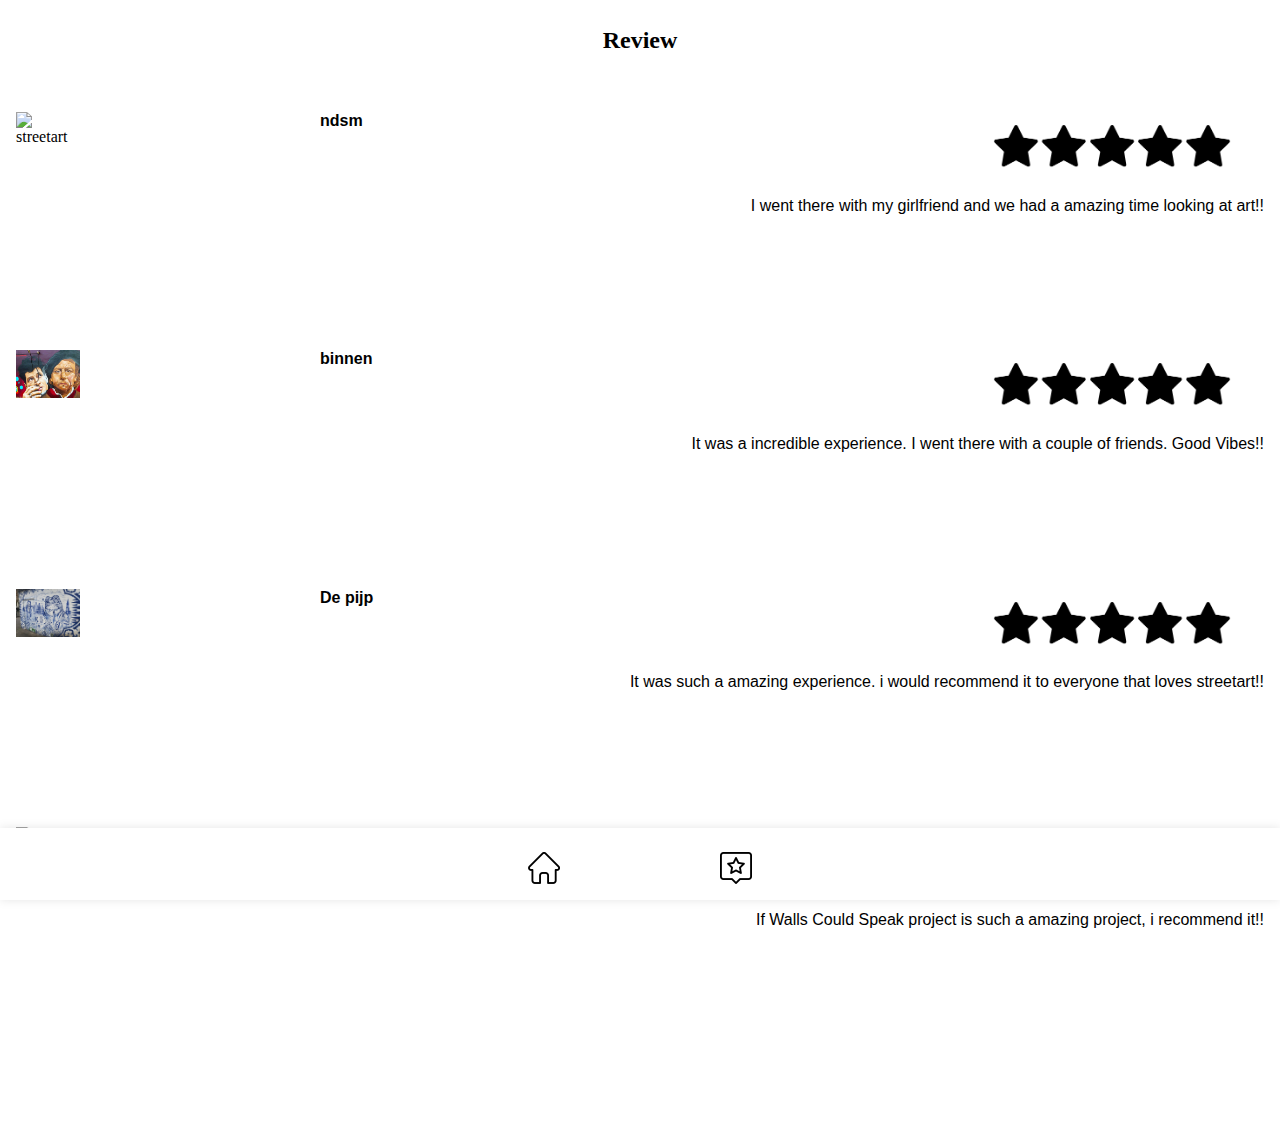
==== review.html @ 96dad50e "Add files via upload" ====
<!DOCTYPE html>
<html lang="en">
<head>
    <meta charset="UTF-8">
    <meta http-equiv="X-UA-Compatible" content="IE=edge">
    <meta name="viewport" content="width=device-width, initial-scale=1.0">
    <title>review pagina</title>
    <link rel="stylesheet" href="css/styles.css">
</head>
<body>
  <header>
        <h2>Review</h2>
  </header>
  
    <main class="menuPage">
          <ul class="review">
            <li>  
              <span class="first">
                <img src="images/ndsm.jpg" alt="streetart">
              </span>
              <p class="second">ndsm </p>
              <span class="third"><img src="images/sterren.png" alt="review stars"></span>
              <span class="fourth"> <p>I went there with my girlfriend and we had a amazing time looking at art!!</p></span>
            </li>

            <li>  
              <span class="first">
                <img src="images/binnengasthuisstraat.jpg" alt="streetart">
              </span>
              <p class="second"> binnen</p>
              <span class="third"><img src="images/sterren.png" alt="review stars"></span>
              <span class="fourth"> <p> It was a incredible experience. I went there with a couple of friends. Good Vibes!!</p></span>
            </li>

            <li>  
              <span class="first">
                <img src="images/img2.jpg" alt="streetart">
              </span>
              <p class="second"> De pijp</p>
              <span class="third"><img src="images/sterren.png" alt="review stars"></span>
              <span class="fourth"> <p>It was such a amazing experience. i would recommend it to everyone that loves streetart!! </p></span>
            </li>

            <li>  
              <span class="first">
                <img src="images/platanenweg.jpg" alt="streetart">
              </span>
              <p class="second"> platanen</p>
              <span class="third"><img src="images/sterren.png" alt="review stars"></span>
              <span class="fourth"> <p>If Walls Could Speak project is such a amazing project, i recommend it!! </p></span>
            </li>
          </ul>
      </main>




      <nav>
        <ul class="bottom-navigation">
          <li>
            <a href="menu.html" class="navlink">
              <img src="images/home.png" alt="menu page">
            </a>
          </li>
    
          <li>
            <a href="review.html" class="navlink">
              <img src="images/review.png" alt="menu page">
            </a>
          </li>
        </ul>
      </nav>
</body>
</html>
---- css/styles.css ----
@font-face {
  font-family: "Helvetica Neue";
  src: url("css/HelveticaNeue.otf");
  font-style: normal;
  font-weight: 300;
}

@import url('https://fonts.cdnfonts.com/css/graffiti-font');

@font-face{
  font-family: myfont;
  src: url(/PROJECTINDIVIDUEEL_AXEL/assets/TURNB___.TTF);
}
*,
html {
  padding: 0px;
  margin: 0px;
}

h1 {
  font-family: "helvetica";
  font-size: 2em;
  text-transform: uppercase;
  color: #000000;
  font-weight: 700; /* bold */
  margin-bottom: 0.5em;
}

p {
  font-family: "helvetica";
  font-size: 1em;
  color:#8a5944;
  margin-bottom: 0.1rem;
  padding-bottom: 0.1rem;
}

a {
  text-decoration: none;
}

/* NAV CSS */
ul {
  list-style-type: none;
  margin: 0;
  padding: 0;
  overflow: hidden;
  background-color: rgb(255, 255, 255);
}

li a {
  font-family: "helvetica";
  display: block;
  color: white;
  text-align: center;
  padding: 1rem 1rem;
  text-decoration: none;
}

/* dit is index css */

.border img {
  position: fixed;
  top: 19rem;
  left: 50%;
  transform: translate(-50%, -50%);
}

.achtergrond {
  background-image: url(/PROJECTINDIVIDUEEL_AXEL/images/achtergrond.png);
}

.logo3 {
  width: 20rem;
  height: auto;
}

.beginknop {
  margin: auto;
  margin-top: 22rem;
  background-color: #f6ebe4;
  color: rgb(0, 0, 0);
  font-weight: bold;
  border-radius: 1rem;
  text-decoration: none;
  font-size: 1rem;
  font-family: "helvetica";
  display: flex;
  padding: 1rem 5rem;
}

/*dit is menu/home css*/
header {
  width: 100%;
  height: 5rem;
  background-image: url(/PROJECTINDIVIDUEEL_AXEL/images/achtergrond.png);
  display: flex;
  align-items: center;
  justify-content: center;
  font-family: Helvetica;
}

header,
h2 {
  color: black;
  font-family: "myfont"
}

.logo4 {
  width: 11rem;
  height: auto;
}

.more-button button {
  float: right;
  font-size: 1rem;
  padding: 2px;
  background-color: #f6ebe4;
  border: solid black 1px;
  font-weight: bold;
}

.more-button h2 {
  text-align: left;
  margin-top: 2rem;
}
.homecontainer {
  width: 18rem;
  margin: 0 auto;
}

.homecontainer h3 {
  margin-top: 1rem;
  font-family: "myfont";
}

.wrapper {
  margin-top: 2rem;
  min-height: 10rem;
  display: flex;
  overflow-x: auto;
}

.wrapper .item {
  min-width: 11rem;
  height: 15rem;
  line-height: 15rem;
  text-align: center;
  background-color: #b0d683;
  margin-right: 2rem;
  font-family: "myfont";
  color: white;
  border: solid black 0.1rem;
}

.about {
  margin-top: 2rem;
}

section h3 {
  color: black;
}
section p {
  color: #8a5944;
}

/* dit is the about streetart css*/
.resize {
  width: 10rem;
  height: auto;
}

.detailImage {
  height: auto;
  width: 100vw;
  object-fit: cover;
}

.visitors {
  color: #6487c5;
  font-family: "Filson Pro";
  font-size: 1em;
}

.aboutwrapper {
  padding-left: 1rem;
  padding-right: 1rem;
  margin-top: 1rem;
  list-style-type: none;
}

.aboutwrapper li {
  margin-bottom: 1rem;
}

.aboutmap {
  width: 100vw;
  height: auto;
  margin: 0 auto;
}

.bottom-navigation {
  display: flex;
  justify-content: center;
  flex-direction: row;
  width: 100%;
  height: 4rem;
  filter: drop-shadow(0 0 5px rgba(14, 13, 13, 0.1));
  position: fixed;
  bottom: 0;
  background-image: url(/PROJECTINDIVIDUEEL_AXEL/images/achtergrond.png);
  padding-top: 0.5rem;
}

.navslot {
  flex-basis: 15%;
  text-align: center;
  height: 100%;
  display: flex;
  align-items: center;
  justify-content: center;
}

.navlink {
  width: 10rem;
  height: 3rem;
  line-height: 1.5;
  align-items: center;
}

.navlink img {
  width: 2rem;
  height: auto;
  object-fit: contain;
}

/* review page css */
.review {
  padding-top: 1rem;
  padding-bottom: 5rem;
}

.review li {
  display: grid;
  grid-template-columns: repeat(4, 1fr);
  grid-template-rows: repeat(2, 1fr);
  list-style-type: none;
  column-gap: 1rem;
  padding-top: 1rem;
  padding-right: 1rem;
  margin-bottom: 4rem;
}
.first {
  grid-area: 1 / 1 / 3 / 2;
  height: 4rem;
  width: 4rem;
  margin-left: 1rem;
  justify-content: center;
}

.first img {
  max-width: 100%;
  height: auto;
  object-fit: contain;
}

.second {
  grid-area: 1 / 2 / 1 / 2;
  margin-bottom: 1rem;
  font-weight: 800;
}
.third {
  grid-area: 1 / 4 / 2 / 5;
}

.third img {
  max-width: 100%;
  height: auto;
  object-fit: contain;
}

.fourth {
  align-self: center;
  justify-self: end;
  grid-area: 1 / 2 / 3 / 5;
  margin-top: 2rem;
}
.review p {
  font-family: "helvetica";
  font-size: 1em;
  color:black;
  margin-bottom: 0.1rem;
  padding-bottom: 0.1rem;
}


/* EXPLORE CSS */
.content{
  margin: 2rem;
  margin-bottom: 7rem;
}

.content p {
  font-family: "myfont";
  color:black;
  padding: 1rem 2rem;
  font-weight: bold;
  background-color:#f6ebe4;
}

.fotoje {
  width: 100%;
}
body content {
  background-color: #f6ebe4;
}

/* street about css */
.aboutwrapper h2 {
 font-family: "myfont";
  font-size: 2em;
  text-transform: uppercase;
  color: #000000;
  font-weight: 700; /* bold */
  margin-bottom: 0.5em;
}
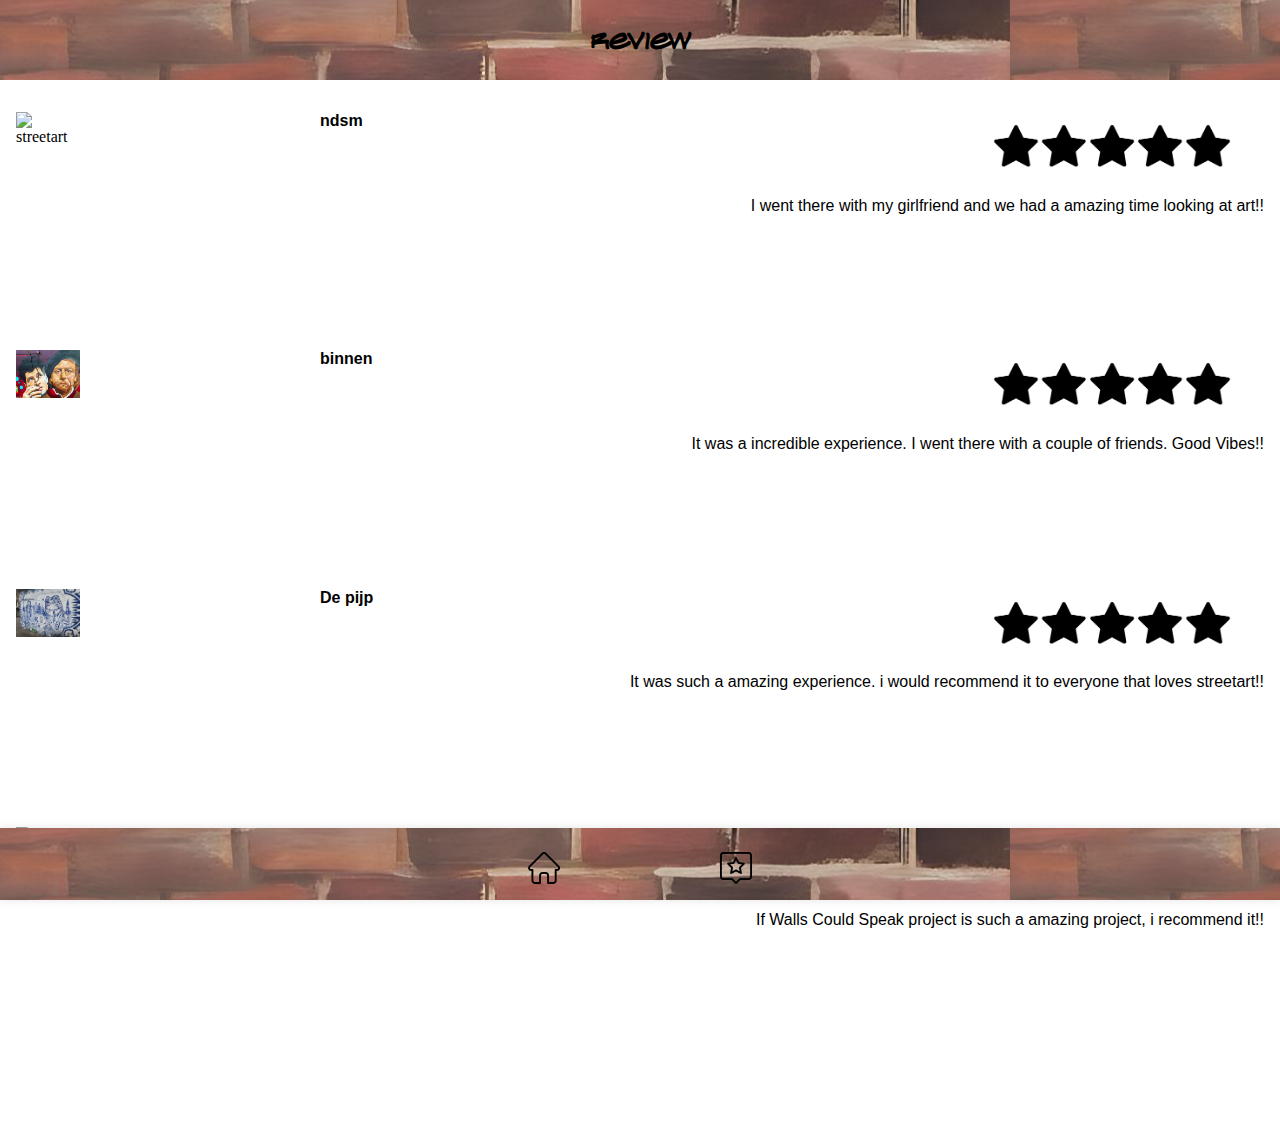
==== commit d5c3001f: "Update review.html" ====
--- a/review.html
+++ b/review.html
@@ -16,7 +16,7 @@
           <ul class="review">
             <li>  
               <span class="first">
-                <img src="images/ndsm.jpg" alt="streetart">
+                <img src="images/NDSM.jpg" alt="streetart">
               </span>
               <p class="second">ndsm </p>
               <span class="third"><img src="images/sterren.png" alt="review stars"></span>
@@ -71,4 +71,4 @@
         </ul>
       </nav>
 </body>
-</html>+</html>
--- a/css/styles.css
+++ b/css/styles.css
@@ -9,7 +9,7 @@
 
 @font-face{
   font-family: myfont;
-  src: url(/PROJECTINDIVIDUEEL_AXEL/assets/TURNB___.TTF);
+  src: url(/assets/TURNB___.TTF);
 }
 *,
 html {
@@ -66,7 +66,7 @@
 }
 
 .achtergrond {
-  background-image: url(/PROJECTINDIVIDUEEL_AXEL/images/achtergrond.png);
+  background-image: url(../images/achtergrond.png);
 }
 
 .logo3 {
@@ -92,7 +92,7 @@
 header {
   width: 100%;
   height: 5rem;
-  background-image: url(/PROJECTINDIVIDUEEL_AXEL/images/achtergrond.png);
+  background-image: url(../images/achtergrond.png);
   display: flex;
   align-items: center;
   justify-content: center;
@@ -207,7 +207,7 @@
   filter: drop-shadow(0 0 5px rgba(14, 13, 13, 0.1));
   position: fixed;
   bottom: 0;
-  background-image: url(/PROJECTINDIVIDUEEL_AXEL/images/achtergrond.png);
+  background-image: url(../images/achtergrond.png);
   padding-top: 0.5rem;
 }
 
